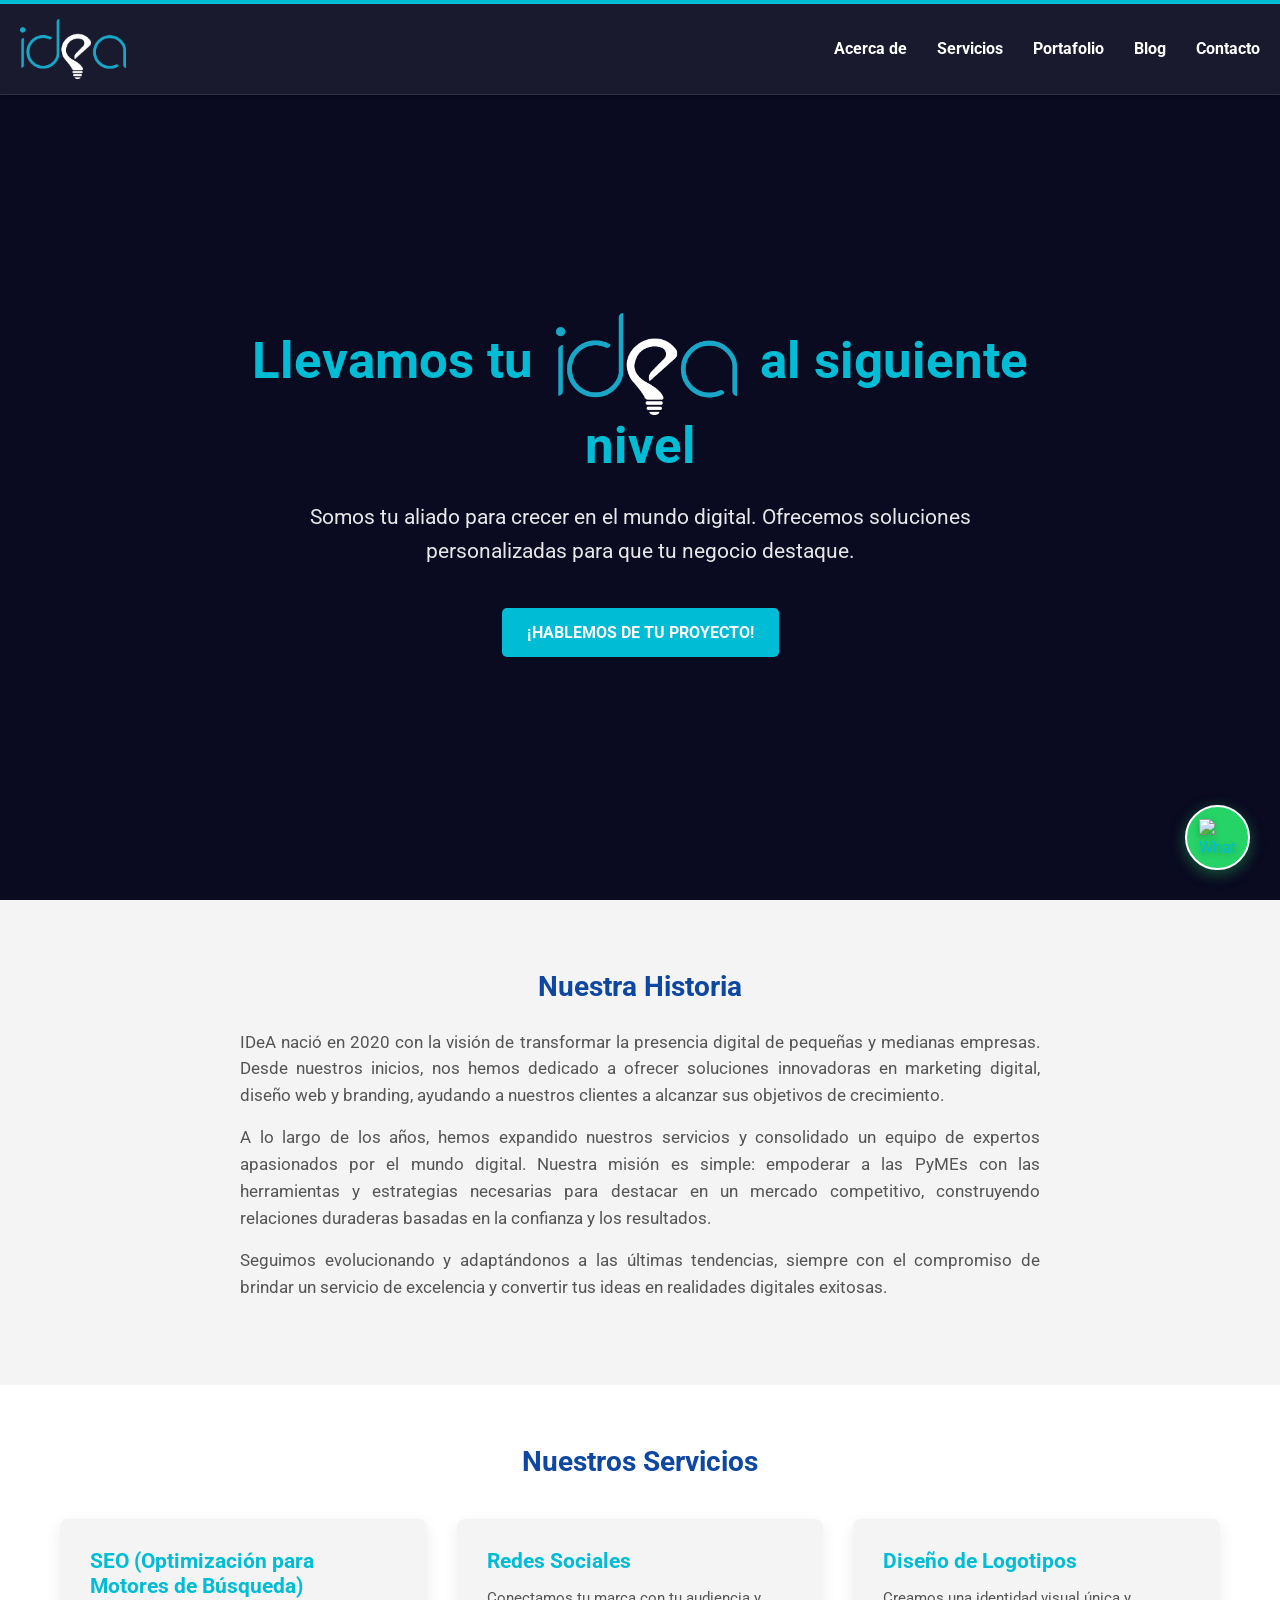
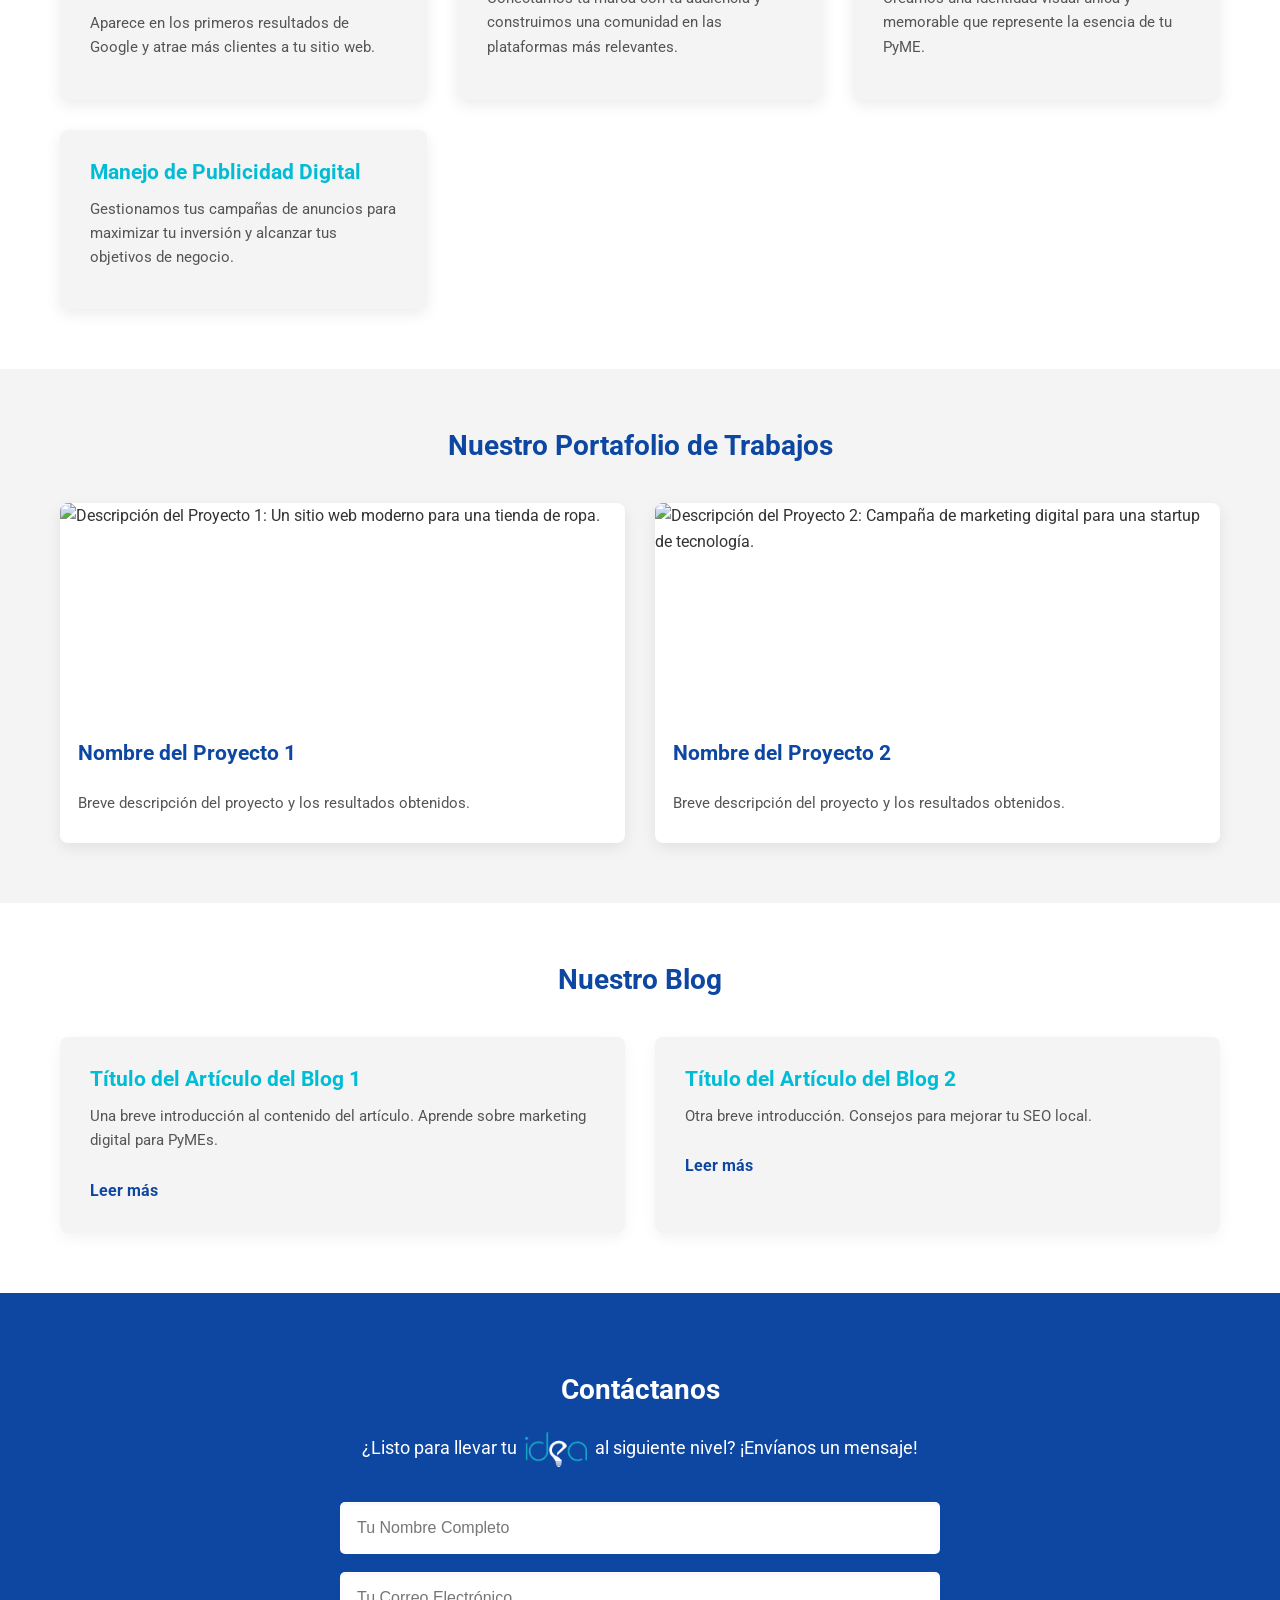
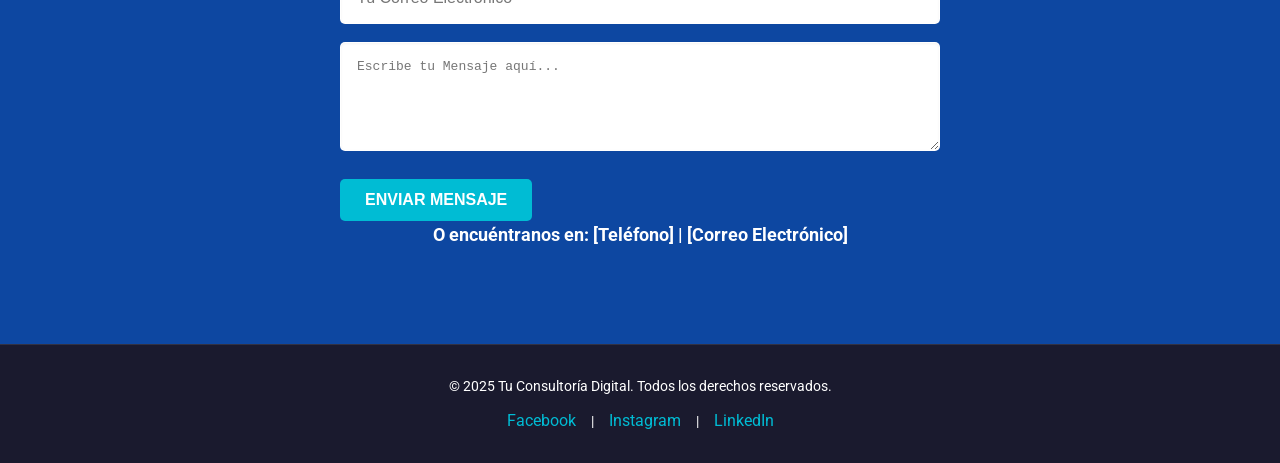
==== IDEA web/index.html @ aac5a9ea "Add files via upload" ====
<!DOCTYPE html>
<html lang="es">
<head>
    <meta charset="UTF-8">
    <meta name="viewport" content="width=device-width, initial-scale=1.0">
    <title>IDeA</title>
    <link rel="stylesheet" href="./css/style.css">
    <link href="https://fonts.googleapis.com/css2?family=Roboto:wght@400;700&display=swap" rel="stylesheet">
</head>
<body>

     <header>
        <div class="header-main-content">
            <div class="logo_cont">
                <a href="#hero">
                    <h1><img src="./img/idea 2025 LOGO-1-1.png" alt="IDeA Logo" class="logo"></h1>
                </a>
            </div>
            <button class="hamburger-menu" aria-label="Abrir menú de navegación">
                <div class="bar"></div>
                <div class="bar"></div>
                <div class="bar"></div>
            </button>
            <div class="menu-mobile">
                <nav aria-label="Navegación principal del sitio (móvil)">
                    <ul>
                        <li><a href="#Historia" aria-label="Ir a la sección Acerca de">Acerca de</a></li>
                        <li><a href="#servicios" aria-label="Ir a la sección de Servicios">Servicios</a></li>
                        <li><a href="#portafolio" aria-label="Ir a la sección de Portafolio">Portafolio</a></li>
                        <li><a href="#blog" aria-label="Ir a la sección del Blog">Blog</a></li>
                        <li><a href="#contacto" aria-label="Ir a la sección de Contacto">Contacto</a></li>
                    </ul>
                </nav>
            </div>
            <div class="menu-desktop">
                <nav aria-label="Navegación principal del sitio">
                    <ul>
                        <li><a href="#Historia" aria-label="Ir a la sección Acerca de">Acerca de</a></li>
                        <li><a href="#servicios" aria-label="Ir a la sección de Servicios">Servicios</a></li>
                        <li><a href="#portafolio" aria-label="Ir a la sección de Portafolio">Portafolio</a></li>
                        <li><a href="#blog" aria-label="Ir a la sección del Blog">Blog</a></li>
                        <li><a href="#contacto" aria-label="Ir a la sección de Contacto">Contacto</a></li>
                    </ul>
                </nav>
            </div>
        </div>
    </header>

    <main>
        <section id="hero">
            <div class="main-container">
                <h2>Llevamos tu <img src="./img/idea 2025 LOGO-1-1.png" alt="Logo de la marca IDeA" class="hero-logo"> al siguiente nivel</h2>
                <p>Somos tu aliado para crecer en el mundo digital. Ofrecemos soluciones personalizadas para que tu negocio destaque.</p>
                <a href="#contacto" class="btn">¡Hablemos de tu proyecto!</a>
            </div>
        </section>
                
        <section id="Historia">
            <div class="main-container">
                <h3>Nuestra Historia</h3>
                <p>IDeA nació en 2020 con la visión de transformar la presencia digital de pequeñas y medianas empresas. Desde nuestros inicios, nos hemos dedicado a ofrecer soluciones innovadoras en marketing digital, diseño web y branding, ayudando a nuestros clientes a alcanzar sus objetivos de crecimiento.</p>
                <p>A lo largo de los años, hemos expandido nuestros servicios y consolidado un equipo de expertos apasionados por el mundo digital. Nuestra misión es simple: empoderar a las PyMEs con las herramientas y estrategias necesarias para destacar en un mercado competitivo, construyendo relaciones duraderas basadas en la confianza y los resultados.</p>
                <p>Seguimos evolucionando y adaptándonos a las últimas tendencias, siempre con el compromiso de brindar un servicio de excelencia y convertir tus ideas en realidades digitales exitosas.</p>
            </div>
        </section>


        <section id="servicios">
            <div class="main-container">
                <h3>Nuestros Servicios</h3>
                <div class="service-grid">
                    <div class="service-item">
                        <h4>SEO (Optimización para Motores de Búsqueda)</h4>
                        <p>Aparece en los primeros resultados de Google y atrae más clientes a tu sitio web.</p>
                    </div>
                    <div class="service-item">
                        <h4>Redes Sociales</h4>
                        <p>Conectamos tu marca con tu audiencia y construimos una comunidad en las plataformas más relevantes.</p>
                    </div>
                    <div class="service-item">
                        <h4>Diseño de Logotipos</h4>
                        <p>Creamos una identidad visual única y memorable que represente la esencia de tu PyME.</p>
                    </div>
                    <div class="service-item">
                        <h4>Manejo de Publicidad Digital</h4>
                        <p>Gestionamos tus campañas de anuncios para maximizar tu inversión y alcanzar tus objetivos de negocio.</p>
                    </div>
                </div>
            </div>
        </section>

        <section id="portafolio">
            <div class="main-container">
                <h3>Nuestro Portafolio de Trabajos</h3>
                <div class="portfolio-grid">
                    <div class="portfolio-item">
                        <img src="placeholder-project1.jpg" alt="Descripción del Proyecto 1: Un sitio web moderno para una tienda de ropa." loading="lazy">
                        <h4>Nombre del Proyecto 1</h4>
                        <p>Breve descripción del proyecto y los resultados obtenidos.</p>
                    </div>
                    <div class="portfolio-item">
                        <img src="placeholder-project2.jpg" alt="Descripción del Proyecto 2: Campaña de marketing digital para una startup de tecnología." loading="lazy">
                        <h4>Nombre del Proyecto 2</h4>
                        <p>Breve descripción del proyecto y los resultados obtenidos.</p>
                    </div>
                </div>
            </div>
        </section>

        <section id="blog">
            <div class="main-container">
                <h3>Nuestro Blog</h3>
                <div class="blog-posts">
                    <article class="blog-post-item">
                        <h4>Título del Artículo del Blog 1</h4>
                        <p>Una breve introducción al contenido del artículo. Aprende sobre marketing digital para PyMEs.</p>
                        <a href="#" class="read-more">Leer más</a>
                    </article>
                    <article class="blog-post-item">
                        <h4>Título del Artículo del Blog 2</h4>
                        <p>Otra breve introducción. Consejos para mejorar tu SEO local.</p>
                        <a href="#" class="read-more">Leer más</a>
                    </article>
                </div>
            </div>
        </section>

        <section id="contacto">
            <div class="main-container">
                <h3>Contáctanos</h3>
                <p>¿Listo para llevar tu <img src="./img/idea 2025 LOGO-1-1.png" alt="Logo de la marca IDeA" class="hero-logo"> al siguiente nivel? ¡Envíanos un mensaje!</p>
                <form>
                    <input type="text" placeholder="Tu Nombre Completo" required autocomplete="name">
                    <input type="email" placeholder="Tu Correo Electrónico" required autocomplete="email">
                    <textarea placeholder="Escribe tu Mensaje aquí..." rows="5" required></textarea>
                    <button type="submit" class="btn">Enviar Mensaje</button>
                </form>
                <p class="contact-info">O encuéntranos en: [Teléfono] | [Correo Electrónico]</p>
            </div>
        </section>
    </main>

    <footer>
        <div class="main-container">
            <p>&copy; 2025 Tu Consultoría Digital. Todos los derechos reservados.</p>
            <div class="social-links">
                <a href="#" target="_blank" rel="noopener noreferrer">Facebook</a> |
                <a href="#" target="_blank" rel="noopener noreferrer">Instagram</a> |
                <a href="#" target="_blank" rel="noopener noreferrer">LinkedIn</a>
            </div>
        </div>
    </footer>

    <a href="https://wa.me/5215512345678?text=Hola,%20me%20interesan%20sus%20invitaciones%20digitales"
    class="btn-whatsapp"
    target="_blank"
    aria-label="Contactar por WhatsApp">
    <img src="https://cdn-icons-png.flaticon.com/512/3670/3670051.png" alt="WhatsApp Icon">
    <span class="tooltip-whatsapp">¿Necesitas ayuda?</span>
    </a>

    <script src="./js/script.js"></script>

</body>
</html>
---- IDEA web/css/style.css ----
/* Variables CSS para los colores principales (Ajustadas al nuevo diseño del header) */
:root {
    --primary-color: #00bcd4; /* Un azul cian para énfasis, similar al de "idea" logo */
    --secondary-color: #0d47a1; /* Un azul más oscuro para acentos o texto principal */
    --header-bg-color: #1a1a2e; /* Fondo oscuro para el header (azul muy oscuro) */
    --header-text-color: #ffffff; /* Texto blanco para el header */
    --text-color: #333; /* Texto oscuro general para el resto de la página */
    --light-gray: #f4f4f4; /* Fondo claro para secciones y elementos */
    --white: #ffffff;
    --dark-gray: #555; /* Texto para párrafos o info secundaria */
    --border-color: rgba(255, 255, 255, 0.1); /* Borde sutil y claro para el header */
}

/* 1. Restablecimiento Básico y Estilos Generales del Body */
* {
    margin: 0;
    padding: 0;
    box-sizing: border-box;
}

body {
    font-family: 'Roboto', sans-serif;
    line-height: 1.6;
    color: var(--text-color);
    background-color: var(--white);
    /* IMPORTANTE: Padding superior para compensar el header fijo */
    padding-top: 70px; /* Ajustado para un header más compacto */
    scroll-behavior: smooth;
}

/* Contenedor general para centrar y limitar el ancho del contenido de las secciones */
.main-container { /* Renombrado de '.container' para evitar conflictos con el header */
    max-width: 1200px;
    margin: 0 auto;
    padding: 0 20px;
}

/* Estilos de Títulos */
h1, h2, h3, h4 {
    color: var(--secondary-color);
    margin-bottom: 25px;
    line-height: 1.2; /* Ajustado para una mejor legibilidad */
}

h1 { font-size: 2.5em; }
h2 { font-size: 2em; }
h3 { font-size: 1.75em; }
h4 { font-size: 1.3em; }

p {
    margin-bottom: 10px;
}

/* Estilos de Enlaces */
a {
    color: var(--primary-color);
    text-decoration: none;
    transition: color 0.3s ease;
}

a:hover {
    color: var(--secondary-color);
    text-decoration: underline;
}

/* Estilos de Botones */
.btn {
    display: inline-block;
    background-color: var(--primary-color);
    color: var(--white);
    padding: 12px 25px;
    border-radius: 5px;
    text-transform: uppercase;
    font-weight: bold;
    transition: background-color 0.3s ease, transform 0.2s ease, color 0.3s ease; /* Añadido color a la transición */
    border: none;
    cursor: pointer;
    font-size: 1em;
}

.btn:hover {
    background-color: var(--white); /* Fondo blanco al hacer hover */
    color: var(--secondary-color); /* Texto cambia a secondary-color */
    text-decoration: none; /* Asegurarse de que no haya subrayado */
    transform: translateY(-2px);
    border: 1px solid var(--secondary-color); /* Un borde sutil para que destaque */
}

.btn-sent { /* Estilo específico para el botón de enviar del formulario */
    background-color: var(--primary-color);
    color: var(--white);
    padding: 12px 25px;
    border-radius: 5px;
    text-transform: uppercase;
    font-weight: bold;
    transition: background-color 0.3s ease, transform 0.2s ease, color 0.3s ease;
    border: none;
    cursor: pointer;
    font-size: 1em;
}

.btn-sent:hover {
    background-color: var(--header-bg-color); /* Fondo oscuro del header al hacer hover */
    color: var(--primary-color); /* Texto cambia a primary-color */
    text-decoration: none;
    transform: translateY(-2px);
    border: 1px solid var(--primary-color); /* Un borde sutil para que destaque */
}


/* 2. Estilo del Encabezado (Header) - Banner Fijo con Nuevo Diseño */
header {
    background-color: var(--header-bg-color); /* Fondo oscuro */
    padding: 15px 0; /* Padding vertical ajustado para compactar el header */
    border-bottom: 1px solid var(--border-color); /* Borde inferior sutil */
    border-top: 4px solid var(--primary-color); /* Línea superior como en la imagen */
    position: fixed;
    width: 100%;
    top: 0;
    left: 0;
    max-height: 120px; /* Altura máxima del banner */
    overflow: hidden;
    z-index: 1000;
    box-shadow: 0 2px 8px rgba(0, 0, 0, 0.2);
    display: flex; /* Flexbox para centrar el contenido del header */
    align-items: center;
    justify-content: center; /* Centra el 'header-main-content' horizontalmente */
}

/* Contenedor principal dentro del header (equivalente al 'container' anterior del header) */
.header-main-content {
    display: flex;
    justify-content: space-between; /* Espacia el logo a la izquierda y el menú a la derecha */
    align-items: center;
    width: 100%;
    max-width: 1800px; /* Nuevo ancho máximo para el contenido del header */
    margin: 0 auto; /* Centra el contenido si la ventana es más ancha que 1800px */
    padding: 0 20px; /* Padding lateral dentro del contenedor */
}

/* Tus contenedores específicos para logo y menú */
.logo_cont {
    /* Puedes añadir estilos específicos para el contenedor del logo aquí */
    display: flex; /* Asegura que el h1/img se comporte como un flex item */
    align-items: center;
}

/* Estilo para el logo (imagen) dentro del header fijo */
.logo {
    height: 70px; /* Altura del logo ajustada para el banner más compacto */
    width: auto;
    display: block; /* Para eliminar cualquier espacio extra debajo de la imagen */
    max-height: 60px; /* Límite para el logo, ajustado para no desbordar el header */
    /* Si tu logo original "idea 2025 LOGO-1.png" tiene colores que no contrastan
        con el fondo oscuro, considera usar una versión en blanco del logo
        o aplicar un filtro CSS si es simple. */
}

/* Si tu logo es TEXTO como en la imagen de referencia "1eAServicios" */
header h1 {
    margin: 0; /* Asegura que no haya margen por defecto en el h1 */
    color: var(--header-text-color); /* Color blanco para el texto del logo */
    font-size: 3em; /* Ajusta el tamaño de la fuente del logo si es texto */
    font-weight: bold;
    letter-spacing: 1px;
}

/* Menú de escritorio */
.menu-desktop nav ul {
    list-style: none;
    display: flex;
}

.menu-desktop nav ul li {
    margin-left: 30px; /* Espacio entre los ítems del menú */
}

.menu-desktop nav ul li a {
    color: var(--header-text-color);
    font-weight: bold;
    padding: 5px 0;
    position: relative;
    transition: color 0.3s ease;
}

/* Efecto de subrayado minimalista para el menú */
.menu-desktop nav ul li a::after {
    content: '';
    position: absolute;
    width: 0%;
    height: 2px;
    bottom: -3px;
    left: 0;
    background-color: var(--primary-color);
    transition: width 0.3s ease;
}

.menu-desktop nav ul li a:hover::after {
    width: 100%;
}

.menu-desktop nav ul li a:hover {
    color: var(--primary-color);
    text-decoration: none;
}

/* 3. Estilo de las Secciones Generales */
section {
    padding: 80px 0;
    text-align: center;
}

/* Sección Hero (Principal) */
#hero {
    background-color: #0a0a20; /* Un azul muy oscuro para la sección hero */
    color: var(--white);
    padding: 100px 0;
    display: flex;
    align-items: center;
    min-height: calc(100vh - 70px);
}

/* Estilos para el logo dentro del título Hero */
.hero-logo {
    height: 2em; /* Ajusta la altura según sea necesario (relativo al tamaño de la fuente del h2) */
    vertical-align: middle; /* Alinea verticalmente el logo con el texto */
    margin: 0 0.2em; /* Añade un pequeño margen a los lados para separarlo del texto */
}

#hero h2 {
    font-size: 3.2em;
    margin-bottom: 25px;
    color: var(--primary-color);
    max-width: 900px;
    margin-left: auto;
    margin-right: auto;
}

#hero p {
    font-size: 1.3em;
    max-width: 800px;
    margin: 0 auto 40px auto;
    color: rgba(255, 255, 255, 0.9);
}

/* Estilos para la sección de Historia */
#Historia {
    background-color: var(--light-gray); /* Color de fondo para la sección de historia */
    padding: 70px 0; /* Padding ajustado */
}

#Historia p {
    max-width: 800px;
    margin: 15px auto;
    text-align: justify; /* Texto justificado para una mejor lectura */
    font-size: 1.05em;
    color: var(--dark-gray);
}


/* Sección de Servicios */
#servicios {
    background-color: var(--white);
    padding-top: 60px;
    padding-bottom: 60px;
}

.service-grid {
    display: grid;
    grid-template-columns: repeat(auto-fit, minmax(280px, 1fr));
    gap: 30px;
    margin-top: 40px;
}

.service-item {
    background-color: var(--light-gray);
    padding: 30px;
    border-radius: 8px;
    text-align: left;
    transition: transform 0.3s ease, box-shadow 0.3s ease;
    box-shadow: 0 5px 15px rgba(0, 0, 0, 0.08);
}

.service-item:hover {
    transform: translateY(-7px);
    box-shadow: 0 8px 20px rgba(0, 0, 0, 0.15);
}

.service-item h4 {
    color: var(--primary-color);
    margin-bottom: 12px;
}

.service-item p {
    font-size: 0.95em;
    color: var(--dark-gray);
}

/* Sección de Portafolio */
#portafolio {
    background-color: var(--light-gray);
    padding-top: 60px;
    padding-bottom: 60px;
}

.portfolio-grid {
    display: grid;
    grid-template-columns: repeat(auto-fit, minmax(300px, 1fr));
    gap: 30px;
    margin-top: 40px;
}

.portfolio-item {
    background-color: var(--white);
    border-radius: 8px;
    overflow: hidden;
    box-shadow: 0 5px 15px rgba(0, 0, 0, 0.08);
    text-align: left;
    transition: transform 0.3s ease, box-shadow 0.3s ease;
}

.portfolio-item:hover {
    transform: translateY(-7px);
    box-shadow: 0 8px 20px rgba(0, 0, 0, 0.15);
}

.portfolio-item img {
    width: 100%;
    height: 220px;
    object-fit: cover;
    display: block;
    transition: transform 0.3s ease;
}

.portfolio-item:hover img {
    transform: scale(1.05);
}

.portfolio-item h4 {
    padding: 18px 18px 0;
    color: var(--secondary-color);
}

.portfolio-item p {
    padding: 0 18px 18px;
    font-size: 0.95em;
    color: var(--dark-gray);
}

/* Sección de Blog */
#blog {
    background-color: var(--white);
    padding-top: 60px;
    padding-bottom: 60px;
}

.blog-posts {
    display: grid;
    grid-template-columns: repeat(auto-fit, minmax(300px, 1fr));
    gap: 30px;
    margin-top: 40px;
}

.blog-post-item {
    background-color: var(--light-gray);
    padding: 30px;
    border-radius: 8px;
    text-align: left;
    box-shadow: 0 5px 15px rgba(0, 0, 0, 0.05);
    transition: transform 0.3s ease, box-shadow 0.3s ease;
}

.blog-post-item:hover {
    transform: translateY(-5px);
    box-shadow: 0 8px 20px rgba(0, 0, 0, 0.1);
}

.blog-post-item h4 {
    color: var(--primary-color);
    margin-bottom: 12px;
}

.blog-post-item p {
    font-size: 0.95em;
    color: var(--dark-gray);
}

.blog-post-item .read-more {
    display: inline-block;
    margin-top: 15px;
    color: var(--secondary-color);
    font-weight: bold;
    text-decoration: none;
}

.blog-post-item .read-more:hover {
    text-decoration: underline;
    color: var(--primary-color);
}

/* Sección de Contacto */
#contacto {
    background-color: var(--secondary-color);
    color: var(--white);
    padding-bottom: 60px;
}

#contacto h3 {
    color: var(--white);
    margin-bottom: 25px;
}

#contacto p {
    max-width: 600px;
    margin: 0 auto 35px auto;
    font-size: 1.1em;
}

#contacto form {
    max-width: 600px;
    margin: 0 auto;
    display: flex;
    flex-direction: column;
    gap: 18px;
}

#contacto form input,
#contacto form textarea {
    padding: 16px;
    border: 1px solid var(--border-color);
    border-radius: 5px;
    font-size: 1em;
    background-color: var(--white);
    color: var(--text-color);
    box-shadow: inset 0 1px 3px rgba(0, 0, 0, 0.05);
    transition: border-color 0.3s ease;
}

#contacto form input:focus,
#contacto form textarea:focus {
    border-color: var(--primary-color);
    outline: none;
}

#contacto form input::placeholder,
#contacto form textarea::placeholder {
    color: var(--dark-gray);
    opacity: 0.8;
}

#contacto form button {
    align-self: flex-start;
    margin-top: 10px;
}

.contact-info {
    margin-top: 40px;
    font-size: 1.2em;
    font-weight: bold;
}

.contact-info a {
    color: var(--primary-color);
    font-weight: normal;
}
.contact-info a:hover {
    color: var(--white);
}

/* Pie de Página (Footer) */
footer {
    background-color: var(--header-bg-color);
    color: var(--white);
    padding: 30px 0;
    text-align: center;
    font-size: 0.9em;
    border-top: 1px solid var(--border-color);
}

footer .social-links a {
    color: var(--primary-color);
    margin: 0 12px;
    font-size: 1.1em;
    transition: color 0.3s ease;
}

footer .social-links a:hover {
    color: var(--white);
}

/* Botón WhatsApp - Esquina inferior derecha (estilo original del proyecto) */
.btn-whatsapp {
    position: fixed;
    bottom: 30px;
    right: 30px;
    width: 65px;
    height: 65px;
    background-color: #25D366;
    border-radius: 50%;
    display: flex;
    align-items: center;
    justify-content: center;
    box-shadow: 0 4px 15px rgba(37, 211, 102, 0.4);
    z-index: 999;
    transition: all 0.4s cubic-bezier(0.25, 0.8, 0.25, 1);
    border: 2px solid #FFF;
    overflow: hidden;
}

.btn-whatsapp::before {
    content: "";
    position: absolute;
    width: 100%;
    height: 100%;
    background: rgba(255, 255, 255, 0.1);
    border-radius: 50%;
    transform: scale(0);
    transition: transform 0.3s;
}

.btn-whatsapp:hover {
    transform: scale(1.1) rotate(10deg);
}

.btn-whatsapp:hover::before {
    transform: scale(1);
}

.btn-whatsapp img {
    width: 38px;
    height: 38px;
    filter: drop-shadow(0 2px 3px rgba(0, 0, 0, 0.2));
    transition: transform 0.3s;
    z-index: 2;
}

.btn-whatsapp:hover img {
    transform: scale(1.1);
}

.tooltip-whatsapp {
    visibility: hidden;
    width: 120px;
    background-color: rgba(0, 0, 0, 0.7);
    color: #fff;
    text-align: center;
    border-radius: 6px;
    padding: 5px 0;
    position: absolute;
    z-index: 1;
    bottom: 100%; /* Arriba del botón */
    left: 50%;
    margin-left: -60px; /* Centra el tooltip */
    opacity: 0;
    transition: opacity 0.3s;
    font-size: 0.8em;
}

.btn-whatsapp:hover .tooltip-whatsapp {
    visibility: visible;
    opacity: 1;
}

/* ========================================= */
/* ESTILOS ESPECÍFICOS PARA NAVEGACIÓN MÓVIL */
/* ========================================= */

/* Estilos para el menú hamburguesa (visible en móviles) */
.hamburger-menu {
    position: absolute; /* Posicionado absolutamente dentro del header-main-content */
    top: 50%;
    right: 20px;
    transform: translateY(-50%);
    display: none; /* Oculto por defecto en escritorio */
    flex-direction: column;
    justify-content: space-between;
    width: 30px;
    height: 20px;
    cursor: pointer;
    z-index: 1001; /* Asegura que esté por encima del menú desplegado */
    background: transparent;
    border: none;
    padding: 0;
}

.hamburger-menu.open .bar:nth-child(1) {
    transform: translateY(8px) rotate(45deg);
}

.hamburger-menu.open .bar:nth-child(2) {
    opacity: 0;
}

.hamburger-menu.open .bar:nth-child(3) {
    transform: translateY(-8px) rotate(-45deg);
}

.bar {
    display: block;
    height: 3px;
    width: 100%;
    background-color: var(--header-text-color);
    transition: transform 0.3s ease, opacity 0.3s ease;
}

/* Estilos para el menú móvil (inicialmente oculto) */
.menu-mobile {
    display: none; /* Oculto por defecto en escritorio */
    width: 100%;
    background-color: var(--header-bg-color);
    text-align: center;
    padding-top: 70px; /* Espacio para no quedar debajo del header fijo */
    position: fixed;
    top: 0;
    left: 0;
    z-index: 1000;
    overflow-y: auto; /* Para menús largos */
    height: 100vh; /* Ocupa toda la altura de la pantalla */
    transform: translateX(100%); /* Inicialmente fuera de la pantalla a la derecha */
    transition: transform 0.3s ease-out;
}

.menu-mobile.open {
    display: block; /* Muestra el contenedor cuando está abierto */
    transform: translateX(0); /* Desliza hacia la vista */
}

.menu-mobile nav ul {
    flex-direction: column;
    padding: 20px 0;
    list-style: none;
}

.menu-mobile nav ul li {
    margin: 15px 0;
}

.menu-mobile nav ul li a {
    display: block;
    padding: 10px 20px;
    font-size: 1.2em;
    color: var(--header-text-color); /* Color del texto para el menú móvil */
    transition: background-color 0.3s ease, color 0.3s ease;
}

.menu-mobile nav ul li a::after {
    display: none; /* Sin subrayado en el menú móvil (opcional) */
}

.menu-mobile nav ul li a:hover {
    background-color: rgba(255, 255, 255, 0.1);
    color: var(--primary-color);
}


/* Media Queries para Responsive Design (Adaptabilidad a diferentes tamaños de pantalla) */
@media (max-width: 992px) {
    h1 { font-size: 2.2em; }
    h2 { font-size: 1.8em; }
    h3 { font-size: 1.5em; }

    #hero h2 { font-size: 2.8em; }
    #hero p { font-size: 1.1em; }

    .menu-desktop nav ul li {
        margin-left: 20px;
    }
}

@media (max-width: 768px) {
    body {
        padding-top: 70px; /* Ajustado para que coincida con la altura del header en móvil */
    }

    header {
        max-height: 70px; /* Altura máxima del header en pantallas pequeñas */
        padding: 10px 0; /* Padding ajustado */
        justify-content: flex-start; /* Alinea los ítems a la izquierda */
    }

    .logo {
        height: 30px;
        max-height: 40px; /* Ajustado para pantallas pequeñas */
    }
    header h1 {
        font-size: 1.5em;
    }

    h1 { font-size: 1.8em; }
    h2 { font-size: 1.6em; }
    section { padding: 50px 0; }

    #hero h2 { font-size: 2.2em; }
    #hero p { font-size: 1em; }

    .header-main-content { /* Asegura que el contenedor del header se adapte */
        flex-direction: row; /* Vuelve a fila para logo y hamburguesa */
        justify-content: space-between; /* Espacio entre logo y hamburguesa */
        text-align: left; /* Restablece la alineación del texto */
        max-width: 100%;
    }
    .menu-desktop { /* Oculta el menú de escritorio */
        display: none;
    }
    .hamburger-menu { /* Muestra el menú hamburguesa */
        display: flex;
    }

    .service-grid, .portfolio-grid, .blog-posts {
        grid-template-columns: 1fr;
    }

    .service-item, .portfolio-item, .blog-post-item {
        margin: 0 auto;
        max-width: 450px;
    }

    #contacto form button {
        align-self: center;
    }

    /* Ajuste para pantallas pequeñas (botón WhatsApp) */
    .btn-whatsapp {
        width: 50px;
        height: 50px;
        font-size: 25px;
        bottom: 15px;
        right: 15px;
    }
}

@media (max-width: 480px) {
    .main-container {
        padding: 0 15px;
    }
    .btn {
        padding: 10px 20px;
        font-size: 0.9em;
    }
    #hero h2 { font-size: 1.8em; }
    #hero p { font-size: 0.95em; }
    .logo {
        height: 30px;
        max-height: 40px; /* Asegurarse de que el max-height se mantenga coherente */
    }
    .hamburger-menu { /* Ajuste de posición para hamburguesa en móviles más pequeños */
        right: 15px;
    }
}
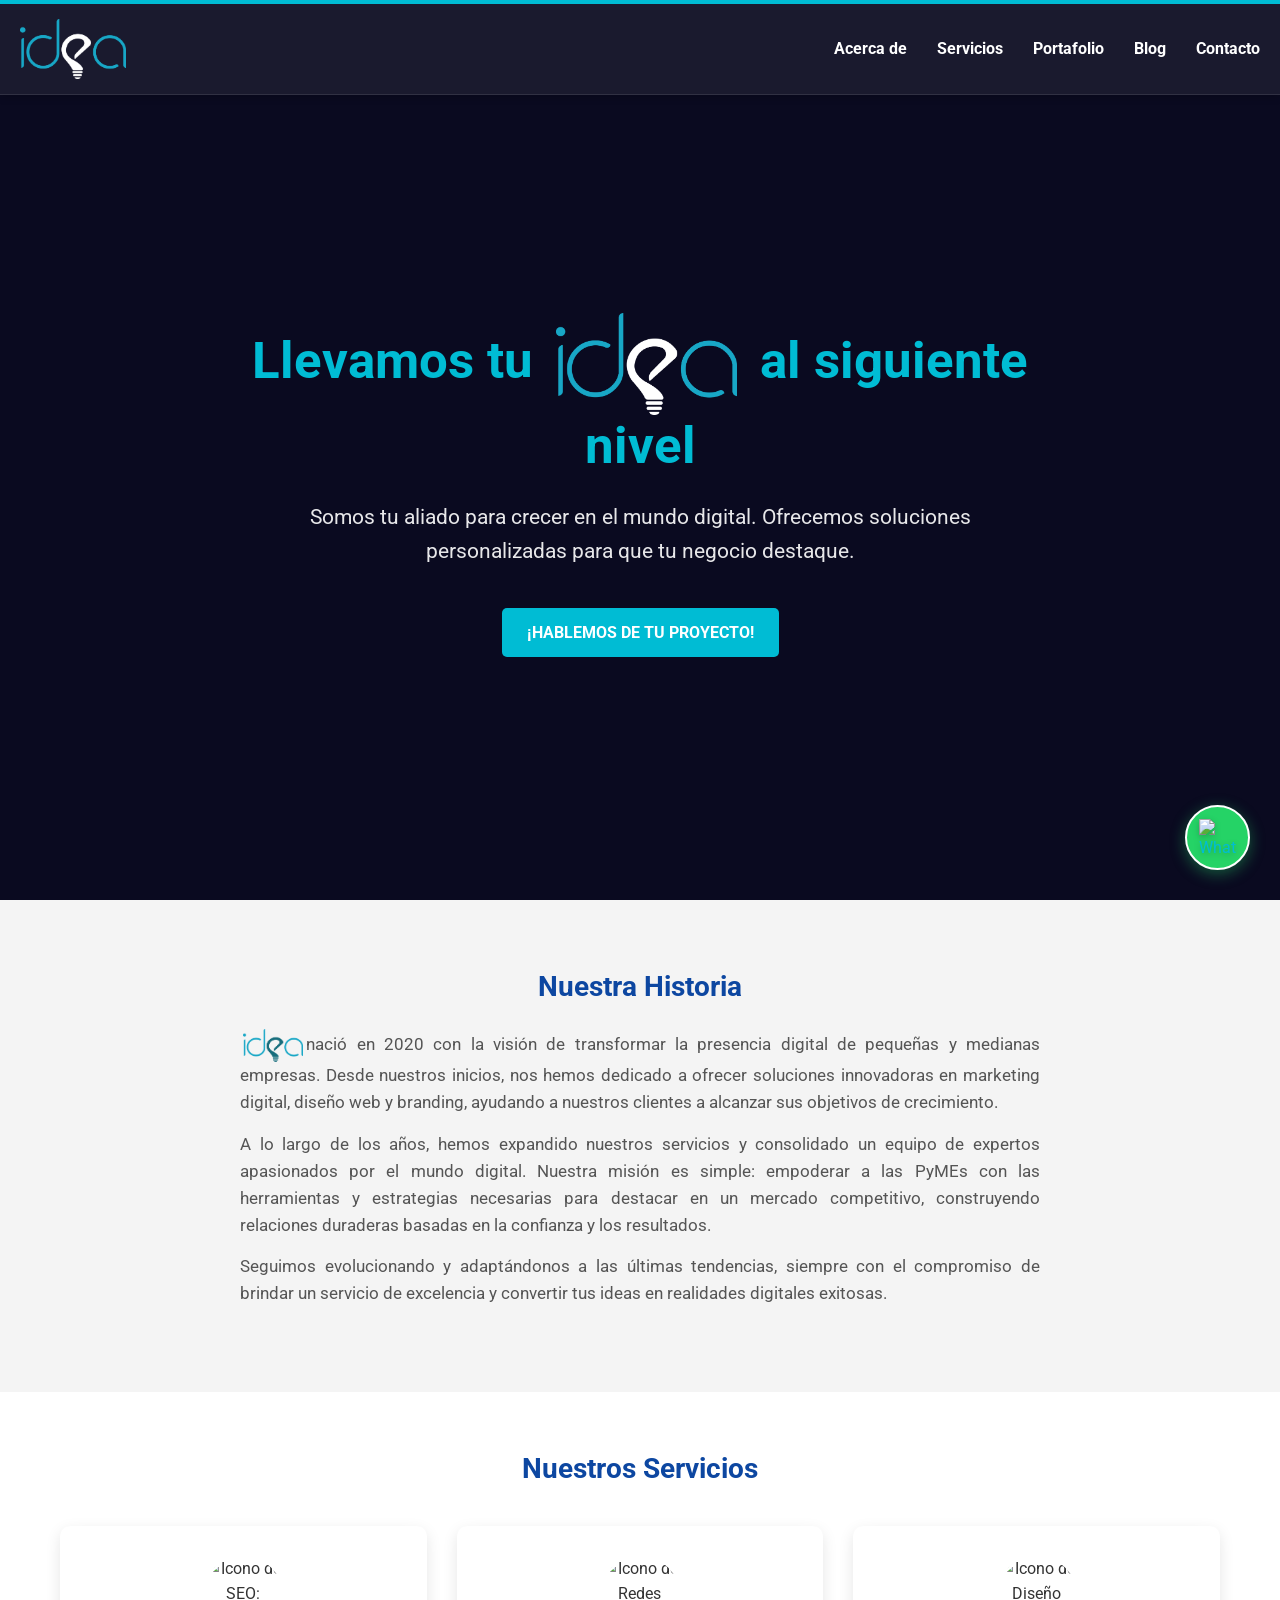
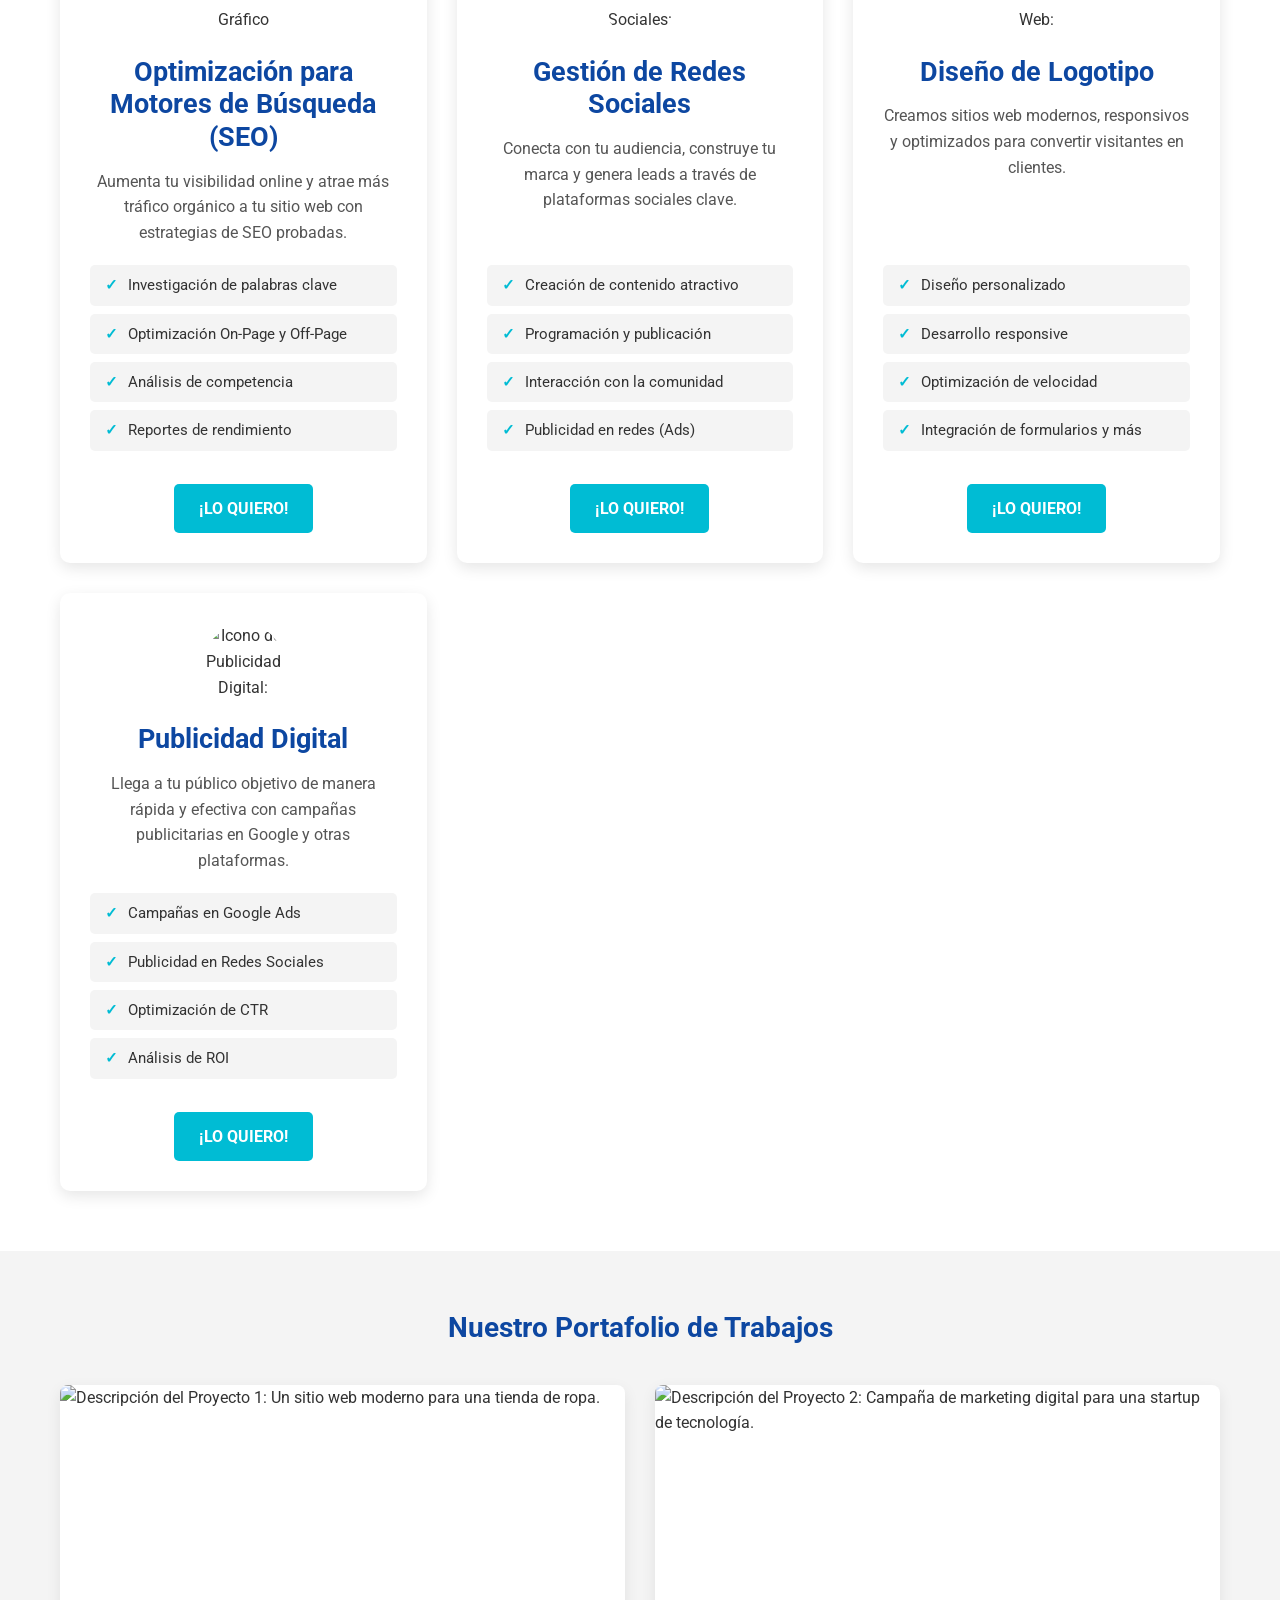
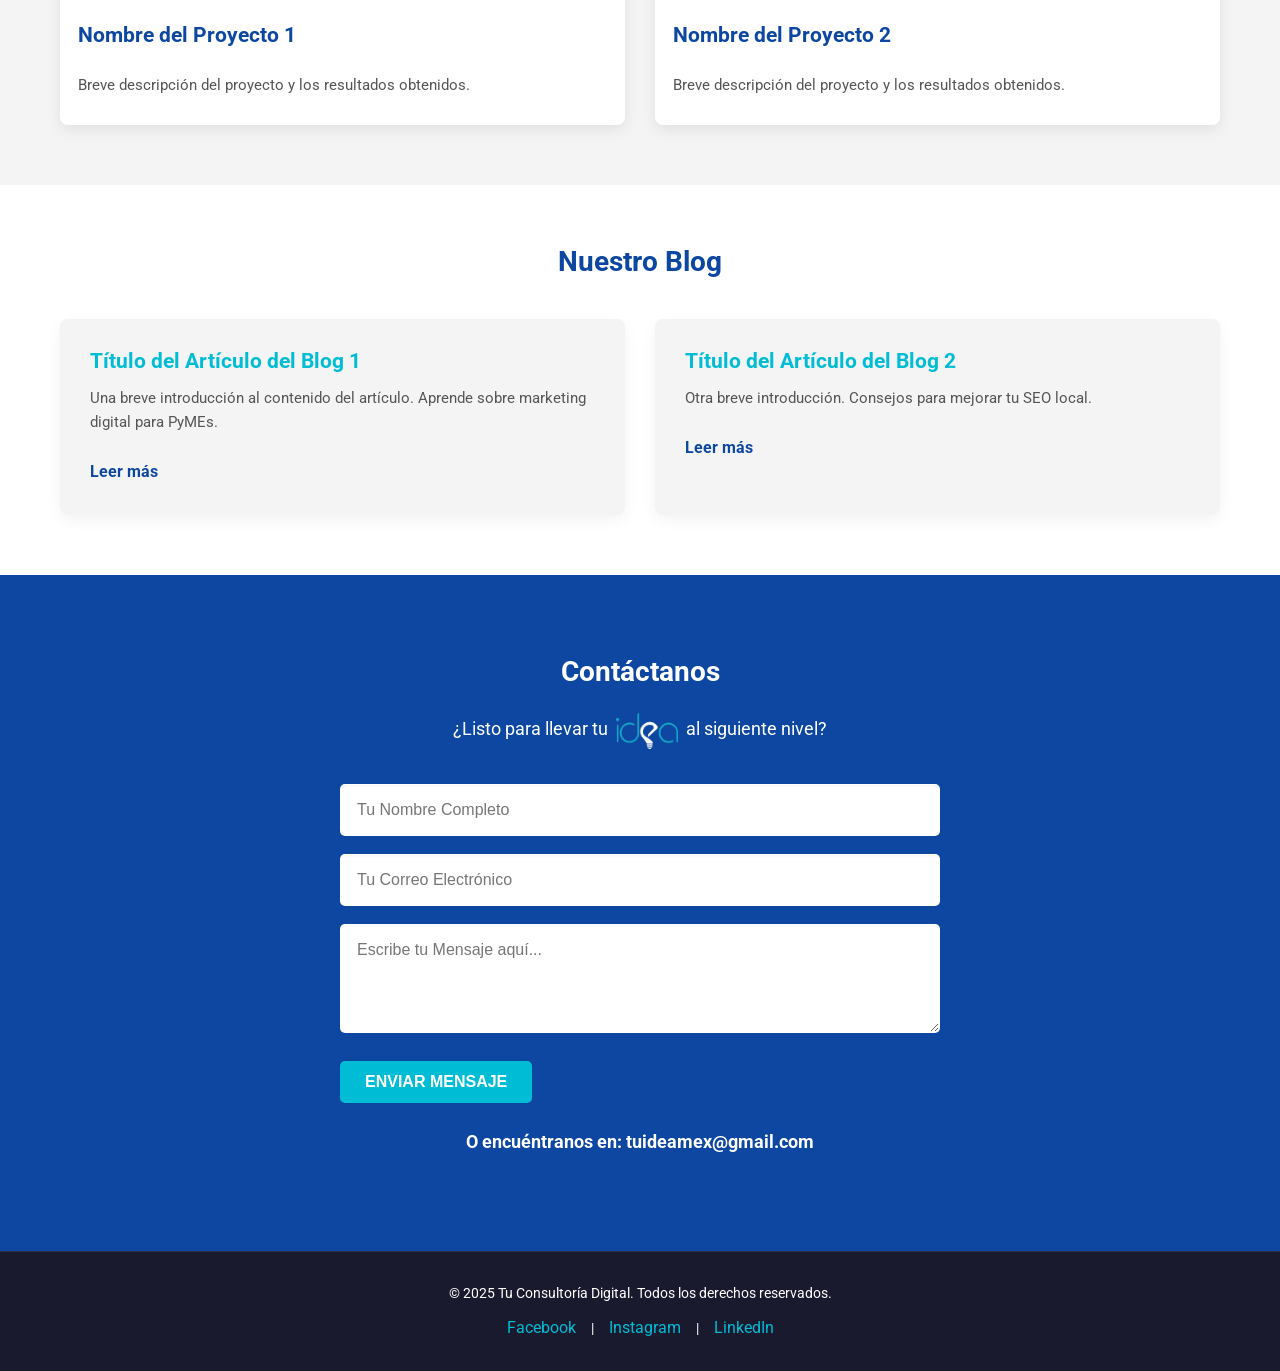
==== commit 9e7ff175: "Add files via upload" ====
--- a/IDEA web/index.html
+++ b/IDEA web/index.html
@@ -3,7 +3,9 @@
 <head>
     <meta charset="UTF-8">
     <meta name="viewport" content="width=device-width, initial-scale=1.0">
+    <meta name="description" content="IDeA ofrece soluciones de marketing digital personalizadas para PyMEs. ¡Impulsa tu negocio con SEO, gestión de redes sociales, diseño de logotipos y publicidad digital!">
     <title>IDeA</title>
+    <link rel="icon" type="image/png" href="/img/idea 2025 LOGO-3.png">
     <link rel="stylesheet" href="./css/style.css">
     <link href="https://fonts.googleapis.com/css2?family=Roboto:wght@400;700&display=swap" rel="stylesheet">
 </head>
@@ -24,6 +26,7 @@
             <div class="menu-mobile">
                 <nav aria-label="Navegación principal del sitio (móvil)">
                     <ul>
+                        <li><a href="#hero" aria-label="Ir a la sección Acerca de">Inicio</a></li>
                         <li><a href="#Historia" aria-label="Ir a la sección Acerca de">Acerca de</a></li>
                         <li><a href="#servicios" aria-label="Ir a la sección de Servicios">Servicios</a></li>
                         <li><a href="#portafolio" aria-label="Ir a la sección de Portafolio">Portafolio</a></li>
@@ -44,7 +47,7 @@
                 </nav>
             </div>
         </div>
-    </header>
+    </header>   
 
     <main>
         <section id="hero">
@@ -58,7 +61,7 @@
         <section id="Historia">
             <div class="main-container">
                 <h3>Nuestra Historia</h3>
-                <p>IDeA nació en 2020 con la visión de transformar la presencia digital de pequeñas y medianas empresas. Desde nuestros inicios, nos hemos dedicado a ofrecer soluciones innovadoras en marketing digital, diseño web y branding, ayudando a nuestros clientes a alcanzar sus objetivos de crecimiento.</p>
+                <p><img src="./img/idea 2025 LOGO-1.png" alt="Logo de la marca IDeA" class="hero-logo">nació en 2020 con la visión de transformar la presencia digital de pequeñas y medianas empresas. Desde nuestros inicios, nos hemos dedicado a ofrecer soluciones innovadoras en marketing digital, diseño web y branding, ayudando a nuestros clientes a alcanzar sus objetivos de crecimiento.</p>
                 <p>A lo largo de los años, hemos expandido nuestros servicios y consolidado un equipo de expertos apasionados por el mundo digital. Nuestra misión es simple: empoderar a las PyMEs con las herramientas y estrategias necesarias para destacar en un mercado competitivo, construyendo relaciones duraderas basadas en la confianza y los resultados.</p>
                 <p>Seguimos evolucionando y adaptándonos a las últimas tendencias, siempre con el compromiso de brindar un servicio de excelencia y convertir tus ideas en realidades digitales exitosas.</p>
             </div>
@@ -69,23 +72,58 @@
             <div class="main-container">
                 <h3>Nuestros Servicios</h3>
                 <div class="service-grid">
-                    <div class="service-item">
-                        <h4>SEO (Optimización para Motores de Búsqueda)</h4>
-                        <p>Aparece en los primeros resultados de Google y atrae más clientes a tu sitio web.</p>
-                    </div>
-                    <div class="service-item">
-                        <h4>Redes Sociales</h4>
-                        <p>Conectamos tu marca con tu audiencia y construimos una comunidad en las plataformas más relevantes.</p>
-                    </div>
-                    <div class="service-item">
-                        <h4>Diseño de Logotipos</h4>
-                        <p>Creamos una identidad visual única y memorable que represente la esencia de tu PyME.</p>
-                    </div>
-                    <div class="service-item">
-                        <h4>Manejo de Publicidad Digital</h4>
-                        <p>Gestionamos tus campañas de anuncios para maximizar tu inversión y alcanzar tus objetivos de negocio.</p>
-                    </div>
-                </div>
+
+                   <article class="service-card">
+                        <img src="./img/service-seo.jpg" alt="Icono de SEO: Gráfico con lupa" class="service-icon">
+                        <h3>Optimización para Motores de Búsqueda (SEO)</h3>
+                        <p>Aumenta tu visibilidad online y atrae más tráfico orgánico a tu sitio web con estrategias de SEO probadas.</p>
+                        <ul>
+                            <li>Investigación de palabras clave</li>
+                            <li>Optimización On-Page y Off-Page</li>
+                            <li>Análisis de competencia</li>
+                            <li>Reportes de rendimiento</li>
+                        </ul>
+                        <a href="index.html#contacto" class="btn">¡Lo quiero!</a>
+                    </article>
+
+                    <article class="service-card">
+                        <img src="./img/service-social.jpg" alt="Icono de Redes Sociales: Múltiples iconos de redes" class="service-icon">
+                        <h3>Gestión de Redes Sociales</h3>
+                        <p>Conecta con tu audiencia, construye tu marca y genera leads a través de plataformas sociales clave.</p>
+                        <ul>
+                            <li>Creación de contenido atractivo</li>
+                            <li>Programación y publicación</li>
+                            <li>Interacción con la comunidad</li>
+                            <li>Publicidad en redes (Ads)</li>
+                        </ul>
+                        <a href="index.html#contacto" class="btn">¡Lo quiero!</a>
+                    </article>
+
+                    <article class="service-card">
+                        <img src="./img/service-web.jpg" alt="Icono de Diseño Web: Monitor con código" class="service-icon">
+                        <h3>Diseño de Logotipo </h3>
+                        <p>Creamos sitios web modernos, responsivos y optimizados para convertir visitantes en clientes.</p>
+                        <ul>
+                            <li>Diseño personalizado</li>
+                            <li>Desarrollo responsive</li>
+                            <li>Optimización de velocidad</li>
+                            <li>Integración de formularios y más</li>
+                        </ul>
+                        <a href="index.html#contacto" class="btn">¡Lo quiero!</a>
+                    </article>
+
+                    <article class="service-card">
+                        <img src="./img/service-ads.jpg" alt="Icono de Publicidad Digital: Megáfono y gráfico" class="service-icon">
+                        <h3>Publicidad Digital</h3>
+                        <p>Llega a tu público objetivo de manera rápida y efectiva con campañas publicitarias en Google y otras plataformas.</p>
+                        <ul>
+                            <li>Campañas en Google Ads</li>
+                            <li>Publicidad en Redes Sociales</li>
+                            <li>Optimización de CTR</li>
+                            <li>Análisis de ROI</li>
+                        </ul>
+                        <a href="index.html#contacto" class="btn">¡Lo quiero!</a>
+                    </article>
             </div>
         </section>
 
@@ -125,33 +163,37 @@
             </div>
         </section>
 
-        <section id="contacto">
-            <div class="main-container">
-                <h3>Contáctanos</h3>
-                <p>¿Listo para llevar tu <img src="./img/idea 2025 LOGO-1-1.png" alt="Logo de la marca IDeA" class="hero-logo"> al siguiente nivel? ¡Envíanos un mensaje!</p>
-                <form>
-                    <input type="text" placeholder="Tu Nombre Completo" required autocomplete="name">
-                    <input type="email" placeholder="Tu Correo Electrónico" required autocomplete="email">
-                    <textarea placeholder="Escribe tu Mensaje aquí..." rows="5" required></textarea>
-                    <button type="submit" class="btn">Enviar Mensaje</button>
-                </form>
-                <p class="contact-info">O encuéntranos en: [Teléfono] | [Correo Electrónico]</p>
-            </div>
-        </section>
-    </main>
+         <section id="contacto">
+                <div class="main-container">
+                    <h3>Contáctanos</h3>
+                    <p>¿Listo para llevar tu <img src="./img/idea 2025 LOGO-1-1.png" alt="Logo de la marca IDeA" class="hero-logo"> al siguiente nivel?</p>
+                    <form action="https://formsubmit.co/tuideamex@gmail.com" method="POST">
+                        <input type="text" name="Nombre" placeholder="Tu Nombre Completo" required autocomplete="name">
+                        <input type="email" name="Correo" placeholder="Tu Correo Electrónico" required autocomplete="email">
+                        <textarea name="Mensaje" placeholder="Escribe tu Mensaje aquí..." rows="5" required></textarea>
+
+                         
+                        <input type="hidden" name="_captcha" value="false">
+
+                        <button type="submit" class="btn-sent">Enviar Mensaje</button>
+                    </form>
+                    <br><p class="contact-info">O encuéntranos en: tuideamex@gmail.com</p>
+                </div>
+            </section>
+        </main>
 
     <footer>
         <div class="main-container">
             <p>&copy; 2025 Tu Consultoría Digital. Todos los derechos reservados.</p>
             <div class="social-links">
-                <a href="#" target="_blank" rel="noopener noreferrer">Facebook</a> |
+                <a href="https://www.facebook.com/1dea1" target="_blank" rel="noopener noreferrer">Facebook</a> |
                 <a href="#" target="_blank" rel="noopener noreferrer">Instagram</a> |
                 <a href="#" target="_blank" rel="noopener noreferrer">LinkedIn</a>
             </div>
         </div>
     </footer>
 
-    <a href="https://wa.me/5215512345678?text=Hola,%20me%20interesan%20sus%20invitaciones%20digitales"
+    <a href="https://wa.me/5215588209044?text=Hola,%20me%20interesan%20sus%20Servicios%20digitales"
     class="btn-whatsapp"
     target="_blank"
     aria-label="Contactar por WhatsApp">
--- a/IDEA web/css/style.css
+++ b/IDEA web/css/style.css
@@ -258,7 +258,7 @@
 }
 
 
-/* Sección de Servicios */
+/* Sección de logotipos*/
 #servicios {
     background-color: var(--white);
     padding-top: 60px;
@@ -275,8 +275,8 @@
 .service-item {
     background-color: var(--light-gray);
     padding: 30px;
-    border-radius: 8px;
-    text-align: left;
+    border-radius: 18px;
+    text-align: center;
     transition: transform 0.3s ease, box-shadow 0.3s ease;
     box-shadow: 0 5px 15px rgba(0, 0, 0, 0.08);
 }
@@ -288,7 +288,7 @@
 
 .service-item h4 {
     color: var(--primary-color);
-    margin-bottom: 12px;
+    margin-bottom: 28px;
 }
 
 .service-item p {
@@ -444,6 +444,7 @@
 
 #contacto form input::placeholder,
 #contacto form textarea::placeholder {
+    font-family: 'Segoe UI', Tahoma, Verdana, sans-serif;
     color: var(--dark-gray);
     opacity: 0.8;
 }
@@ -466,7 +467,7 @@
 .contact-info a:hover {
     color: var(--white);
 }
-
+ 
 /* Pie de Página (Footer) */
 footer {
     background-color: var(--header-bg-color);
@@ -608,6 +609,7 @@
     display: none; /* Oculto por defecto en escritorio */
     width: 100%;
     background-color: var(--header-bg-color);
+    opacity: 90%;
     text-align: center;
     padding-top: 70px; /* Espacio para no quedar debajo del header fijo */
     position: fixed;
@@ -746,4 +748,191 @@
     .hamburger-menu { /* Ajuste de posición para hamburguesa en móviles más pequeños */
         right: 15px;
     }
+}
+
+
+/* /// ESTILOS PARA LA PAGINA DE GRACIAS POR CONTACTARNOS/// ///*
+
+
+/* Sección thanks  (Principal) */
+#thanks {
+    background-color: #0a0a20; 
+    color: var(--white);
+    padding: 100px 0;
+    display: flex;
+    align-items: center;
+    min-height: calc(100vh - 70px);
+}
+
+/* Estilos para el logo dentro del título thanks */
+.thanks-logo {
+    height: 2em; /* Ajusta la altura según sea necesario (relativo al tamaño de la fuente del h2) */
+    vertical-align: middle; /* Alinea verticalmente el logo con el texto */
+    margin: 0 0.2em; /* Añade un pequeño margen a los lados para separarlo del texto */
+}
+
+#thanks  h2 {
+    font-size: 3.2em;
+    margin-bottom: 25px;
+    color: var(--primary-color);
+    max-width: 900px;
+    margin-left: auto;
+    margin-right: auto;
+}
+
+#thanks p {
+    font-size: 1.3em;
+    max-width: 800px;
+    margin: 0 auto 40px auto;
+    color: rgba(255, 255, 255, 0.9);
+}
+
+
+/*/// ESTILOS DE PAGINA DE SERVICIOS/////*
+
+/* Sección de Servicios Adicionales (servicios.html) */
+#servicios-tienda {
+    background-color: var(--header-bg-color); /* Fondo similar al header */
+    color: var(--header-text-color);
+    padding: 120px 0 60px; /* Más padding para que el contenido no quede pegado al header fijo */
+    text-align: center;
+}
+
+#servicios-tienda h2 {
+    font-size: 2.8em;
+    margin-bottom: 15px;
+    color: var(--primary-color);
+}
+
+#servicios-tienda p {
+    font-size: 1.2em;
+    max-width: 800px;
+    margin: 0 auto;
+}
+
+#lista-servicios {
+    padding: 60px 0;
+    background-color: var(--light-gray);
+}
+
+.service-cards-grid {
+    display: grid;
+    grid-template-columns: repeat(auto-fit, minmax(280px, 1fr));
+    gap: 30px;
+    margin-top: 40px;
+}
+
+.service-card {
+    background-color: var(--white);
+    border-radius: 10px;
+    box-shadow: 0 5px 15px rgba(0, 0, 0, 0.1);
+    padding: 30px;
+    text-align: center;
+    transition: transform 0.3s ease, box-shadow 0.3s ease;
+    display: flex;
+    flex-direction: column;
+    align-items: center;
+}
+
+.service-card:hover {
+    transform: translateY(-10px);
+    box-shadow: 0 10px 25px rgba(0, 0, 0, 0.15);
+}
+
+.service-card .service-icon {
+    width: 80px;
+    height: 80px;
+    margin-bottom: 20px;
+    border-radius: 50%;
+    /* Puedes añadir un fondo o borde para el icono si quieres */
+    /* background-color: var(--primary-color); */
+    /* padding: 10px; */
+}
+
+.service-card h3 {
+    color: var(--secondary-color);
+    font-size: 1.7em;
+    margin-bottom: 15px;
+}
+
+.service-card p {
+    color: var(--dark-gray);
+    font-size: 1em;
+    margin-bottom: 20px;
+    flex-grow: 1; /* Permite que el párrafo ocupe el espacio disponible */
+}
+
+.service-card ul {
+    list-style: none; /* Quita los bullets por defecto */
+    padding: 0;
+    margin-bottom: 25px;
+    text-align: left;
+    width: 100%; /* Ajusta la lista al ancho de la tarjeta */
+}
+
+.service-card ul li {
+    background-color: var(--light-gray); /* Un fondo sutil para cada ítem */
+    padding: 8px 15px;
+    margin-bottom: 8px;
+    border-radius: 5px;
+    color: var(--text-color);
+    font-size: 0.95em;
+    display: flex;
+    align-items: center;
+}
+
+.service-card ul li::before {
+    content: '✓'; /* Un checkmark Unicode */
+    color: var(--primary-color); /* Color del checkmark */
+    font-weight: bold;
+    margin-right: 10px;
+}
+
+
+.service-card .btn {
+    margin-top: auto; /* Empuja el botón hacia abajo si las descripciones varían en longitud */
+    display: inline-block;
+    padding: 12px 25px;
+    text-decoration: none;
+    background-color: var(--primary-color);
+    color: var(--white);
+    border-radius: 5px;
+    transition: background-color 0.3s ease;
+    font-weight: bold;
+}
+
+.service-card .btn:hover {
+    background-color: var(--secondary-color);
+}
+
+
+/* Media Queries para servicios.html */
+@media (max-width: 768px) {
+    #servicios-tienda h2 {
+        font-size: 2.2em;
+    }
+    #servicios-tienda p {
+        font-size: 1em;
+    }
+    .service-cards-grid {
+        grid-template-columns: 1fr; /* Una columna en pantallas pequeñas */
+        max-width: 450px; /* Limita el ancho de las tarjetas individuales */
+        margin-left: auto;
+        margin-right: auto;
+    }
+    .service-card {
+        padding: 25px;
+    }
+    .service-card h3 {
+        font-size: 1.5em;
+    }
+}
+
+@media (max-width: 480px) {
+    #servicios-tienda {
+        padding: 90px 0 40px;
+    }
+    #servicios-tienda h2 {
+        font-size: 1.8em;
+    }
 }
